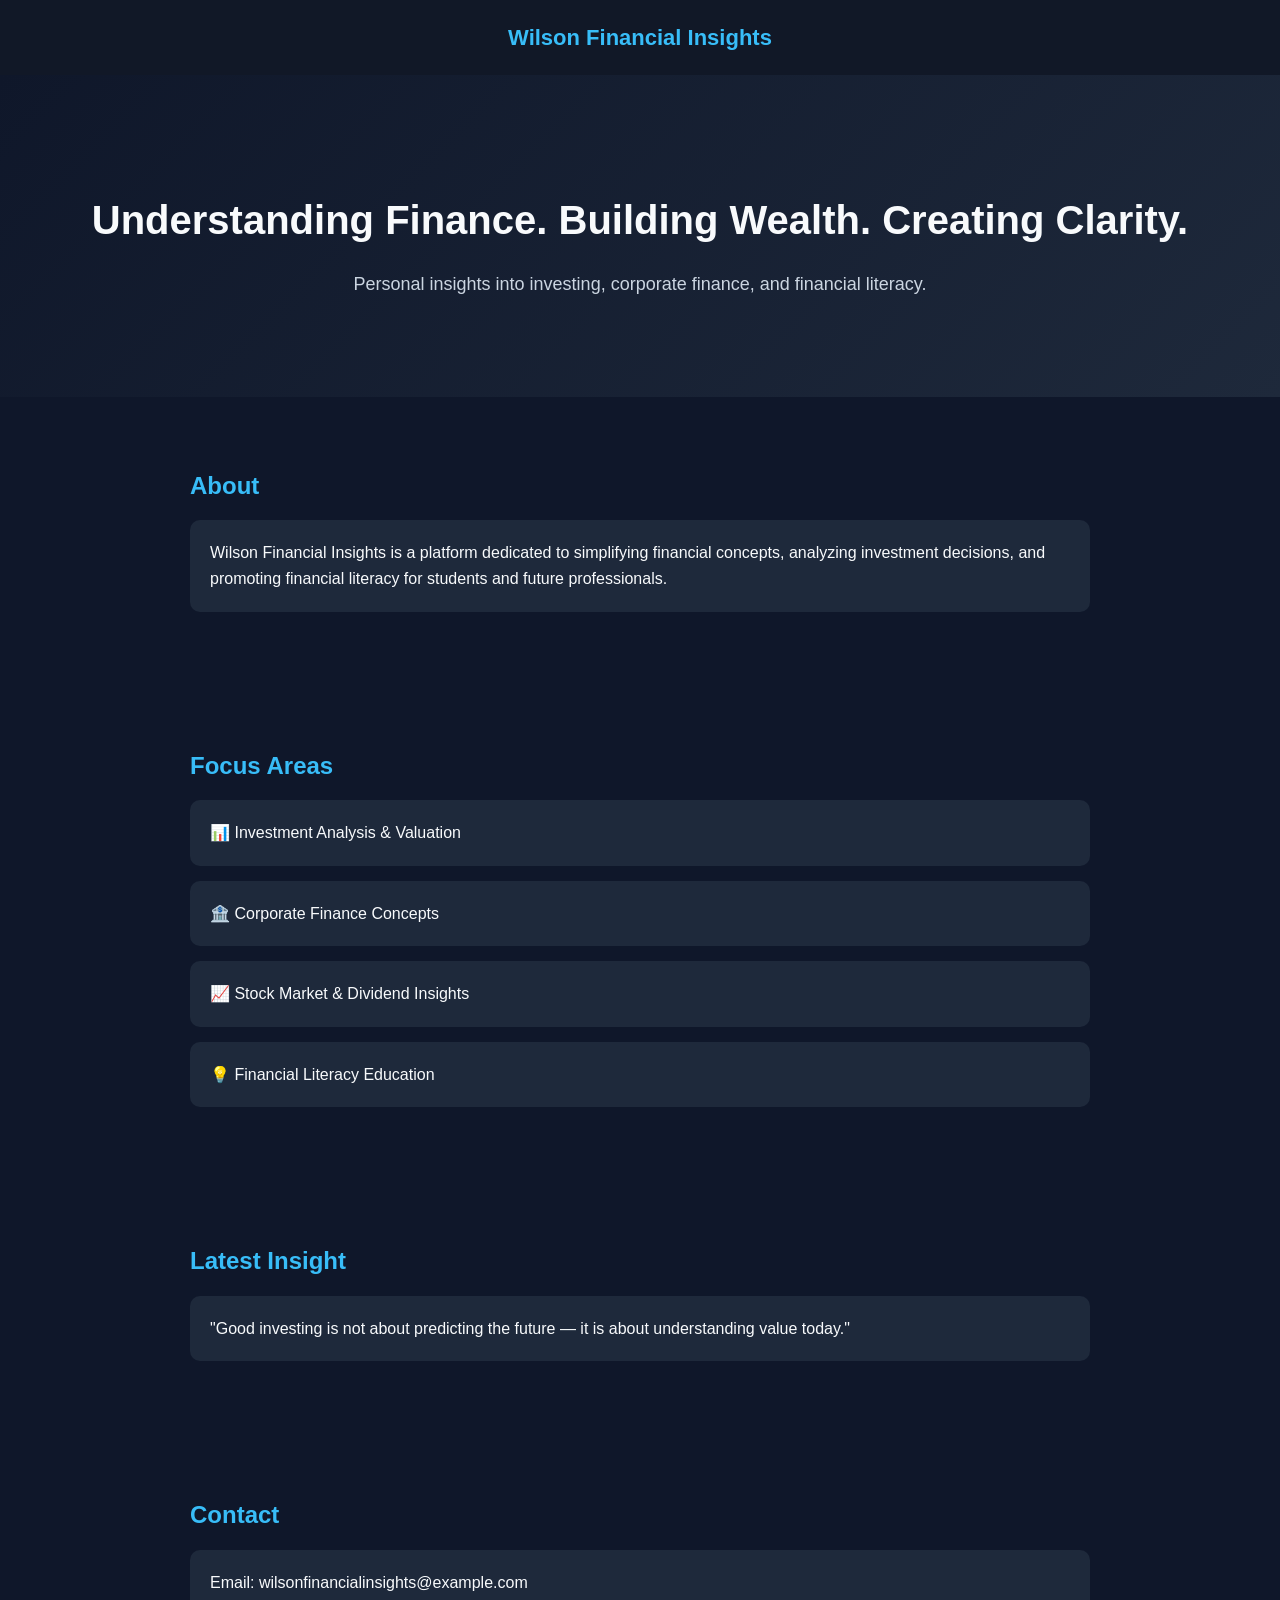
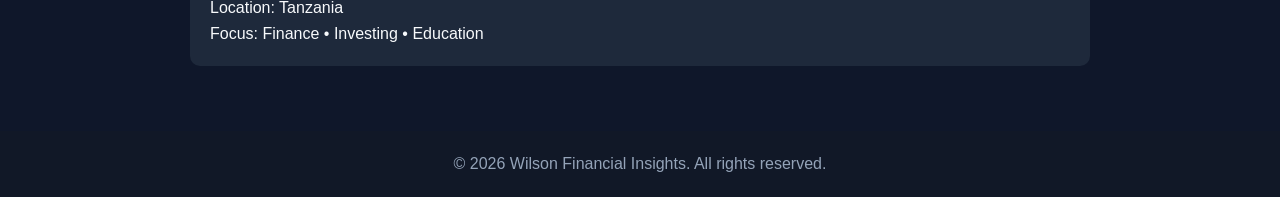
==== index.html @ 33309c8b "Add Wilson Financial Insights landing page" ====
<!DOCTYPE html>
<html lang="en">
<head>
  <meta charset="UTF-8">
  <meta name="viewport" content="width=device-width, initial-scale=1.0">
  <title>Wilson Financial Insights</title>

  <style>
    body {
      margin: 0;
      font-family: Arial, sans-serif;
      background: #0f172a;
      color: #f8fafc;
      line-height: 1.6;
    }

    header {
      background: #111827;
      padding: 20px;
      text-align: center;
      font-size: 22px;
      font-weight: bold;
      color: #38bdf8;
    }

    .hero {
      padding: 80px 20px;
      text-align: center;
      background: linear-gradient(135deg, #0f172a, #1e293b);
    }

    .hero h1 {
      font-size: 40px;
      margin-bottom: 10px;
    }

    .hero p {
      font-size: 18px;
      color: #cbd5e1;
    }

    .section {
      padding: 50px 20px;
      max-width: 900px;
      margin: auto;
    }

    h2 {
      color: #38bdf8;
      margin-bottom: 10px;
    }

    .card {
      background: #1e293b;
      padding: 20px;
      margin: 15px 0;
      border-radius: 10px;
    }

    footer {
      text-align: center;
      padding: 20px;
      background: #111827;
      color: #94a3b8;
    }

    a {
      color: #38bdf8;
      text-decoration: none;
    }
  </style>
</head>

<body>

<header>
  Wilson Financial Insights
</header>

<section class="hero">
  <h1>Understanding Finance. Building Wealth. Creating Clarity.</h1>
  <p>Personal insights into investing, corporate finance, and financial literacy.</p>
</section>

<section class="section">
  <h2>About</h2>
  <div class="card">
    Wilson Financial Insights is a platform dedicated to simplifying financial concepts, 
    analyzing investment decisions, and promoting financial literacy for students and future professionals.
  </div>
</section>

<section class="section">
  <h2>Focus Areas</h2>

  <div class="card">📊 Investment Analysis & Valuation</div>
  <div class="card">🏦 Corporate Finance Concepts</div>
  <div class="card">📈 Stock Market & Dividend Insights</div>
  <div class="card">💡 Financial Literacy Education</div>
</section>

<section class="section">
  <h2>Latest Insight</h2>
  <div class="card">
    "Good investing is not about predicting the future — it is about understanding value today."
  </div>
</section>

<section class="section">
  <h2>Contact</h2>
  <div class="card">
    Email: wilsonfinancialinsights@example.com <br>
    Location: Tanzania <br>
    Focus: Finance • Investing • Education
  </div>
</section>

<footer>
  © 2026 Wilson Financial Insights. All rights reserved.
</footer>

</body>
</html>
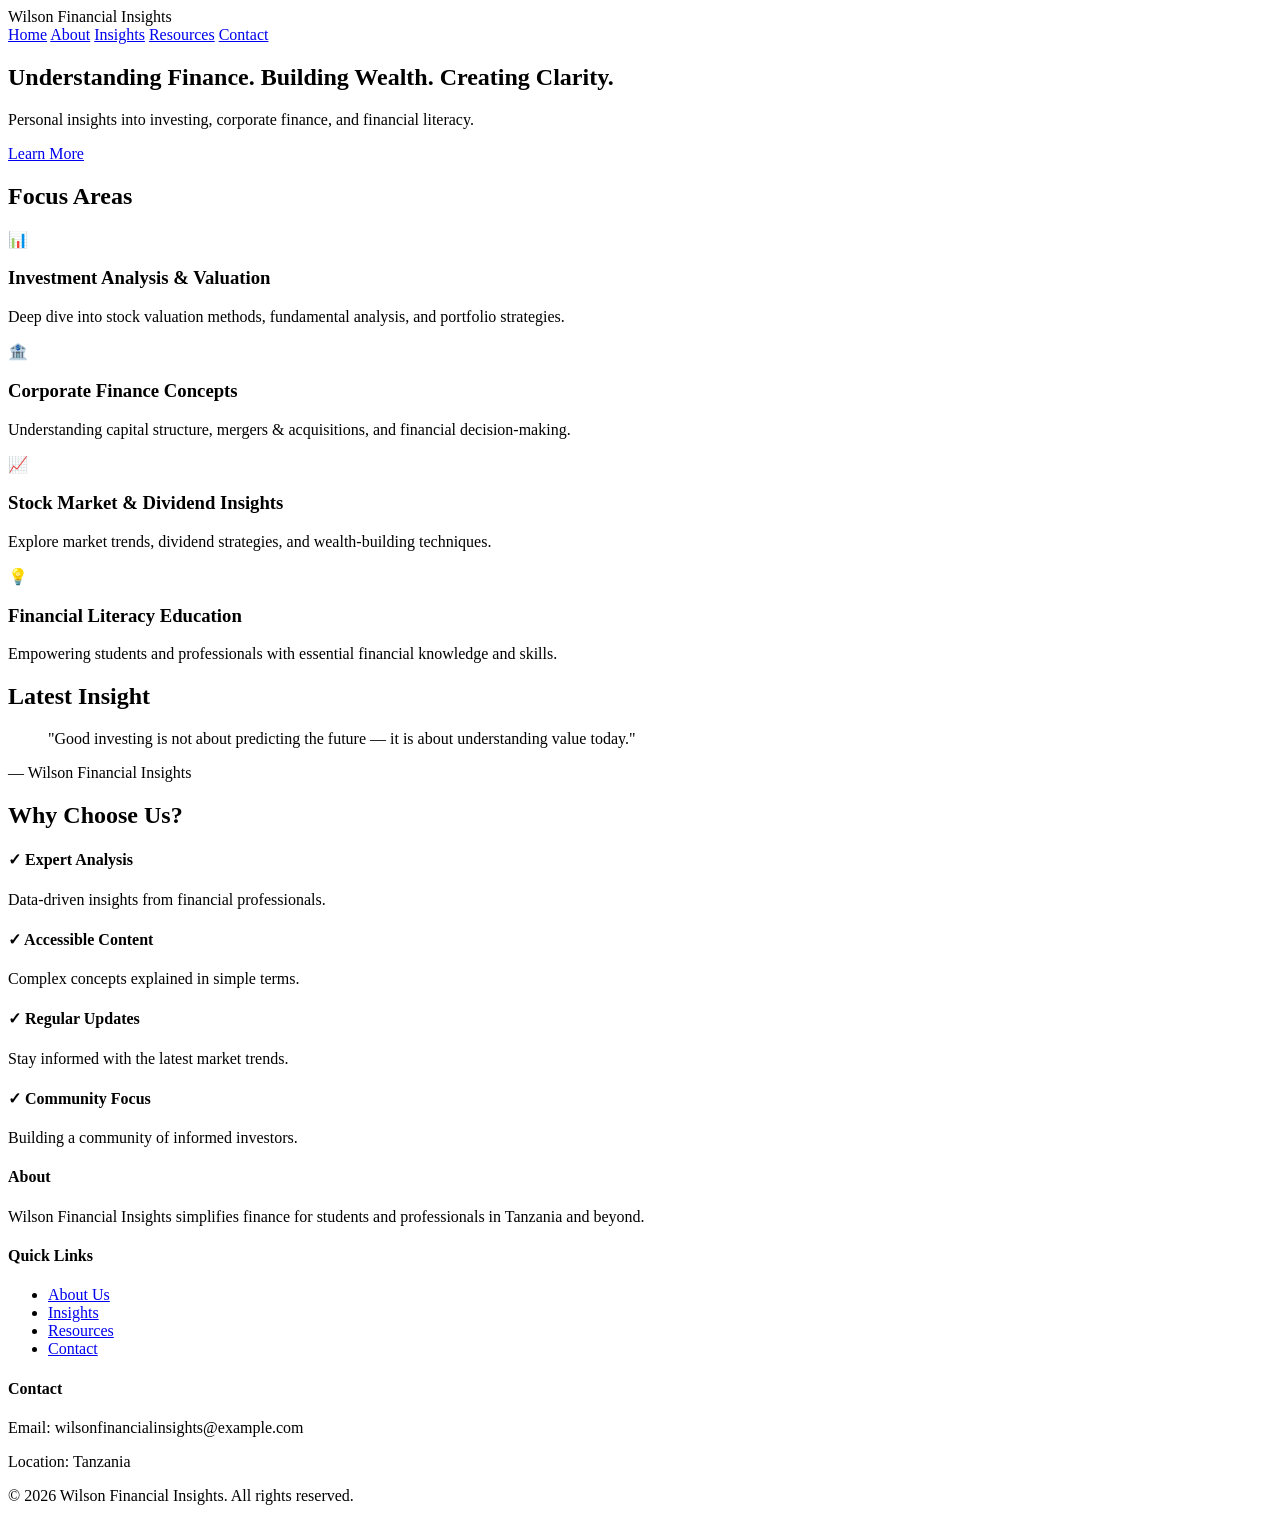
==== commit 367ae04a: "Update home page with light theme and navigation" ====
--- a/index.html
+++ b/index.html
@@ -4,119 +4,120 @@
   <meta charset="UTF-8">
   <meta name="viewport" content="width=device-width, initial-scale=1.0">
   <title>Wilson Financial Insights</title>
-
-  <style>
-    body {
-      margin: 0;
-      font-family: Arial, sans-serif;
-      background: #0f172a;
-      color: #f8fafc;
-      line-height: 1.6;
-    }
-
-    header {
-      background: #111827;
-      padding: 20px;
-      text-align: center;
-      font-size: 22px;
-      font-weight: bold;
-      color: #38bdf8;
-    }
-
-    .hero {
-      padding: 80px 20px;
-      text-align: center;
-      background: linear-gradient(135deg, #0f172a, #1e293b);
-    }
-
-    .hero h1 {
-      font-size: 40px;
-      margin-bottom: 10px;
-    }
-
-    .hero p {
-      font-size: 18px;
-      color: #cbd5e1;
-    }
-
-    .section {
-      padding: 50px 20px;
-      max-width: 900px;
-      margin: auto;
-    }
-
-    h2 {
-      color: #38bdf8;
-      margin-bottom: 10px;
-    }
-
-    .card {
-      background: #1e293b;
-      padding: 20px;
-      margin: 15px 0;
-      border-radius: 10px;
-    }
-
-    footer {
-      text-align: center;
-      padding: 20px;
-      background: #111827;
-      color: #94a3b8;
-    }
-
-    a {
-      color: #38bdf8;
-      text-decoration: none;
-    }
-  </style>
+  <link rel="stylesheet" href="styles.css">
 </head>
 
 <body>
 
 <header>
-  Wilson Financial Insights
+  <div class="container">
+    <div class="logo">Wilson Financial Insights</div>
+    <nav>
+      <a href="index.html">Home</a>
+      <a href="about.html">About</a>
+      <a href="insights.html">Insights</a>
+      <a href="resources.html">Resources</a>
+      <a href="contact.html">Contact</a>
+    </nav>
+  </div>
 </header>
 
 <section class="hero">
-  <h1>Understanding Finance. Building Wealth. Creating Clarity.</h1>
-  <p>Personal insights into investing, corporate finance, and financial literacy.</p>
-</section>
-
-<section class="section">
-  <h2>About</h2>
-  <div class="card">
-    Wilson Financial Insights is a platform dedicated to simplifying financial concepts, 
-    analyzing investment decisions, and promoting financial literacy for students and future professionals.
+  <div class="container">
+    <h1>Understanding Finance. Building Wealth. Creating Clarity.</h1>
+    <p>Personal insights into investing, corporate finance, and financial literacy.</p>
+    <a href="about.html" class="cta-button">Learn More</a>
   </div>
 </section>
 
 <section class="section">
-  <h2>Focus Areas</h2>
-
-  <div class="card">📊 Investment Analysis & Valuation</div>
-  <div class="card">🏦 Corporate Finance Concepts</div>
-  <div class="card">📈 Stock Market & Dividend Insights</div>
-  <div class="card">💡 Financial Literacy Education</div>
+  <div class="container">
+    <h2>Focus Areas</h2>
+    <div class="cards-grid">
+      <div class="card">
+        <div class="card-icon">📊</div>
+        <h3>Investment Analysis & Valuation</h3>
+        <p>Deep dive into stock valuation methods, fundamental analysis, and portfolio strategies.</p>
+      </div>
+      <div class="card">
+        <div class="card-icon">🏦</div>
+        <h3>Corporate Finance Concepts</h3>
+        <p>Understanding capital structure, mergers & acquisitions, and financial decision-making.</p>
+      </div>
+      <div class="card">
+        <div class="card-icon">📈</div>
+        <h3>Stock Market & Dividend Insights</h3>
+        <p>Explore market trends, dividend strategies, and wealth-building techniques.</p>
+      </div>
+      <div class="card">
+        <div class="card-icon">💡</div>
+        <h3>Financial Literacy Education</h3>
+        <p>Empowering students and professionals with essential financial knowledge and skills.</p>
+      </div>
+    </div>
+  </div>
 </section>
 
-<section class="section">
-  <h2>Latest Insight</h2>
-  <div class="card">
-    "Good investing is not about predicting the future — it is about understanding value today."
+<section class="section highlight">
+  <div class="container">
+    <h2>Latest Insight</h2>
+    <div class="insight-card">
+      <blockquote>"Good investing is not about predicting the future — it is about understanding value today."</blockquote>
+      <p class="insight-author">— Wilson Financial Insights</p>
+    </div>
   </div>
 </section>
 
 <section class="section">
-  <h2>Contact</h2>
-  <div class="card">
-    Email: wilsonfinancialinsights@example.com <br>
-    Location: Tanzania <br>
-    Focus: Finance • Investing • Education
+  <div class="container">
+    <h2>Why Choose Us?</h2>
+    <div class="features-grid">
+      <div class="feature">
+        <h4>✓ Expert Analysis</h4>
+        <p>Data-driven insights from financial professionals.</p>
+      </div>
+      <div class="feature">
+        <h4>✓ Accessible Content</h4>
+        <p>Complex concepts explained in simple terms.</p>
+      </div>
+      <div class="feature">
+        <h4>✓ Regular Updates</h4>
+        <p>Stay informed with the latest market trends.</p>
+      </div>
+      <div class="feature">
+        <h4>✓ Community Focus</h4>
+        <p>Building a community of informed investors.</p>
+      </div>
+    </div>
   </div>
 </section>
 
 <footer>
-  © 2026 Wilson Financial Insights. All rights reserved.
+  <div class="container">
+    <div class="footer-content">
+      <div class="footer-section">
+        <h4>About</h4>
+        <p>Wilson Financial Insights simplifies finance for students and professionals in Tanzania and beyond.</p>
+      </div>
+      <div class="footer-section">
+        <h4>Quick Links</h4>
+        <ul>
+          <li><a href="about.html">About Us</a></li>
+          <li><a href="insights.html">Insights</a></li>
+          <li><a href="resources.html">Resources</a></li>
+          <li><a href="contact.html">Contact</a></li>
+        </ul>
+      </div>
+      <div class="footer-section">
+        <h4>Contact</h4>
+        <p>Email: wilsonfinancialinsights@example.com</p>
+        <p>Location: Tanzania</p>
+      </div>
+    </div>
+    <div class="footer-bottom">
+      <p>© 2026 Wilson Financial Insights. All rights reserved.</p>
+    </div>
+  </div>
 </footer>
 
 </body>
